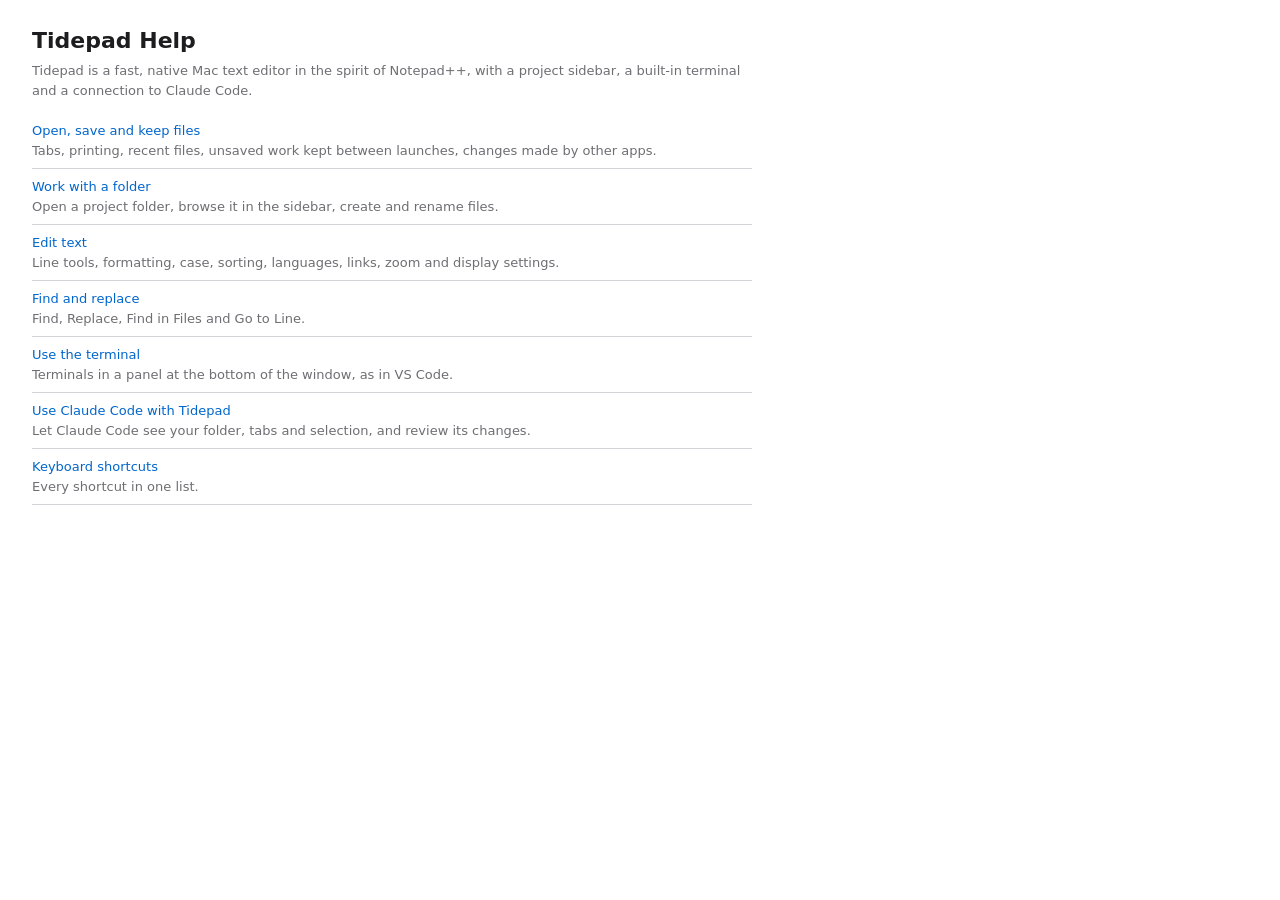
==== Tidepad/Tidepad.help/Contents/Resources/en.lproj/index.html @ 980b91e9 "Add Help, terminal VoiceOver, printing and Notepad++ toolbar and tab bar buttons - Tidepad Help: an " ====
<!DOCTYPE html>
<html lang="en">
<head>
<meta charset="utf-8">
<meta name="AppleTitle" content="Tidepad Help">
<meta name="description" content="Help for Tidepad, a native Mac text editor.">
<title>Tidepad Help</title>
<link rel="stylesheet" href="style.css">
</head>
<body>
<a name="tidepad-help"></a>
<h1>Tidepad Help</h1>
<p class="lead">Tidepad is a fast, native Mac text editor in the spirit of Notepad++, with a project sidebar, a built-in terminal and a connection to Claude Code.</p>
<ul class="topics">
<li><a href="files.html">Open, save and keep files</a><span>Tabs, printing, recent files, unsaved work kept between launches, changes made by other apps.</span></li>
<li><a href="folders.html">Work with a folder</a><span>Open a project folder, browse it in the sidebar, create and rename files.</span></li>
<li><a href="editing.html">Edit text</a><span>Line tools, formatting, case, sorting, languages, links, zoom and display settings.</span></li>
<li><a href="search.html">Find and replace</a><span>Find, Replace, Find in Files and Go to Line.</span></li>
<li><a href="terminal.html">Use the terminal</a><span>Terminals in a panel at the bottom of the window, as in VS Code.</span></li>
<li><a href="claude-code.html">Use Claude Code with Tidepad</a><span>Let Claude Code see your folder, tabs and selection, and review its changes.</span></li>
<li><a href="shortcuts.html">Keyboard shortcuts</a><span>Every shortcut in one list.</span></li>
</ul>
</body>
</html>
---- Tidepad/Tidepad.help/Contents/Resources/en.lproj/style.css ----
:root { color-scheme: light dark; --text: #1d1d1f; --muted: #6e6e73; --line: #d2d2d7; --key-bg: #f5f5f7; --link: #0066cc; }
@media (prefers-color-scheme: dark) { :root { --text: #f5f5f7; --muted: #a1a1a6; --line: #424245; --key-bg: #2c2c2e; --link: #2997ff; } }
body { font: 13px/1.5 -apple-system, system-ui, sans-serif; color: var(--text); margin: 24px 32px; max-width: 720px; }
h1 { font-size: 22px; margin: 0 0 4px; }
h2 { font-size: 16px; margin: 24px 0 6px; }
p.lead { color: var(--muted); margin-top: 0; }
a { color: var(--link); text-decoration: none; }
a:hover { text-decoration: underline; }
ul.topics { list-style: none; padding: 0; }
ul.topics li { padding: 8px 0; border-bottom: 1px solid var(--line); }
ul.topics span { display: block; color: var(--muted); }
kbd { font: 12px ui-monospace, Menlo, monospace; background: var(--key-bg); border: 1px solid var(--line); border-radius: 4px; padding: 0 4px; }
code { font: 12px ui-monospace, Menlo, monospace; }
table { border-collapse: collapse; width: 100%; }
td { padding: 4px 8px 4px 0; border-bottom: 1px solid var(--line); vertical-align: top; }
td:first-child { white-space: nowrap; width: 12em; }
nav { margin-bottom: 16px; font-size: 12px; }
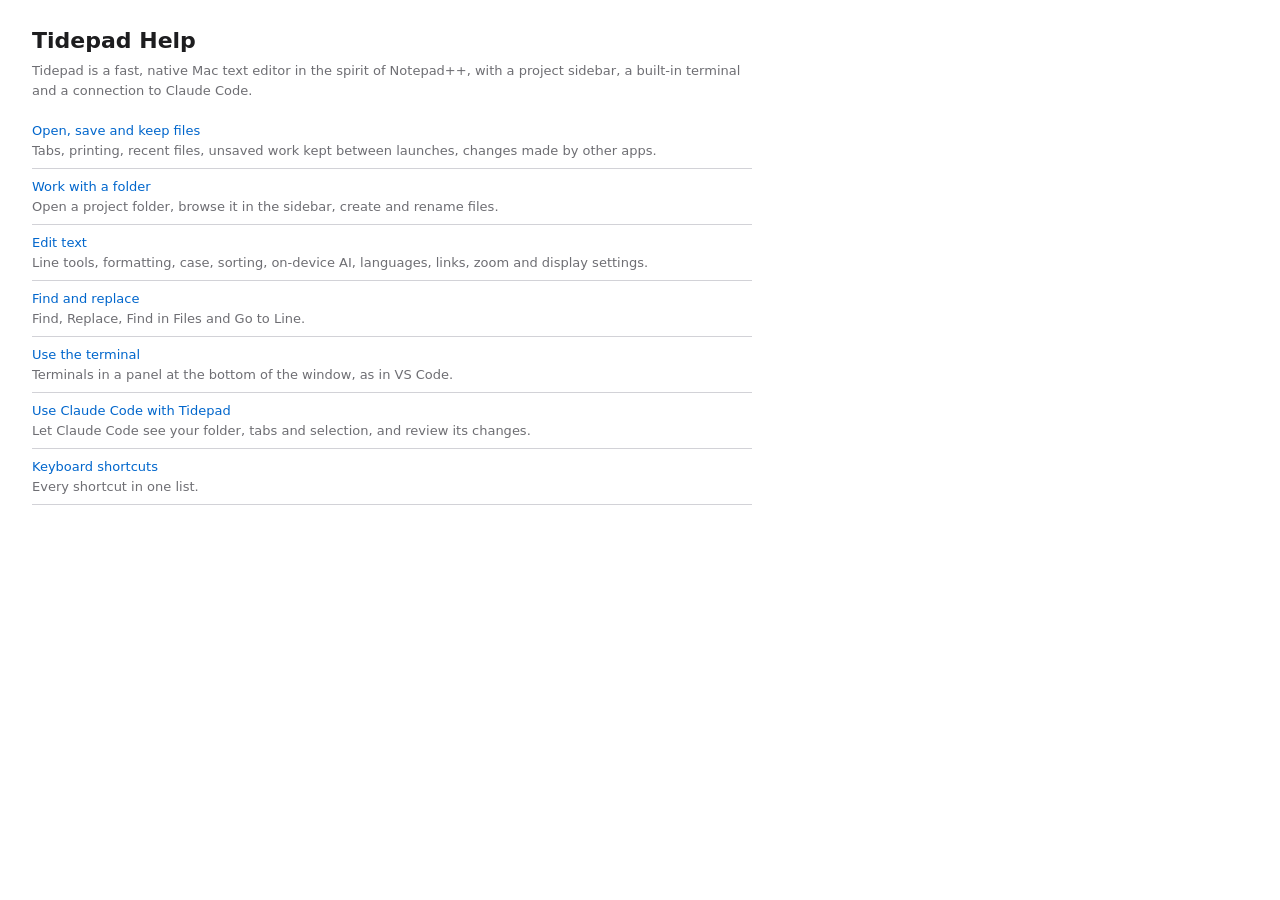
==== commit a130ea47: "On-device AI: Explain, Summarise, Rewrite, Write Regular Expression; Rule no. 2 Tools ▸ On-Device AI" ====
--- a/Tidepad/Tidepad.help/Contents/Resources/en.lproj/index.html
+++ b/Tidepad/Tidepad.help/Contents/Resources/en.lproj/index.html
@@ -14,7 +14,7 @@
 <ul class="topics">
 <li><a href="files.html">Open, save and keep files</a><span>Tabs, printing, recent files, unsaved work kept between launches, changes made by other apps.</span></li>
 <li><a href="folders.html">Work with a folder</a><span>Open a project folder, browse it in the sidebar, create and rename files.</span></li>
-<li><a href="editing.html">Edit text</a><span>Line tools, formatting, case, sorting, languages, links, zoom and display settings.</span></li>
+<li><a href="editing.html">Edit text</a><span>Line tools, formatting, case, sorting, on-device AI, languages, links, zoom and display settings.</span></li>
 <li><a href="search.html">Find and replace</a><span>Find, Replace, Find in Files and Go to Line.</span></li>
 <li><a href="terminal.html">Use the terminal</a><span>Terminals in a panel at the bottom of the window, as in VS Code.</span></li>
 <li><a href="claude-code.html">Use Claude Code with Tidepad</a><span>Let Claude Code see your folder, tabs and selection, and review its changes.</span></li>
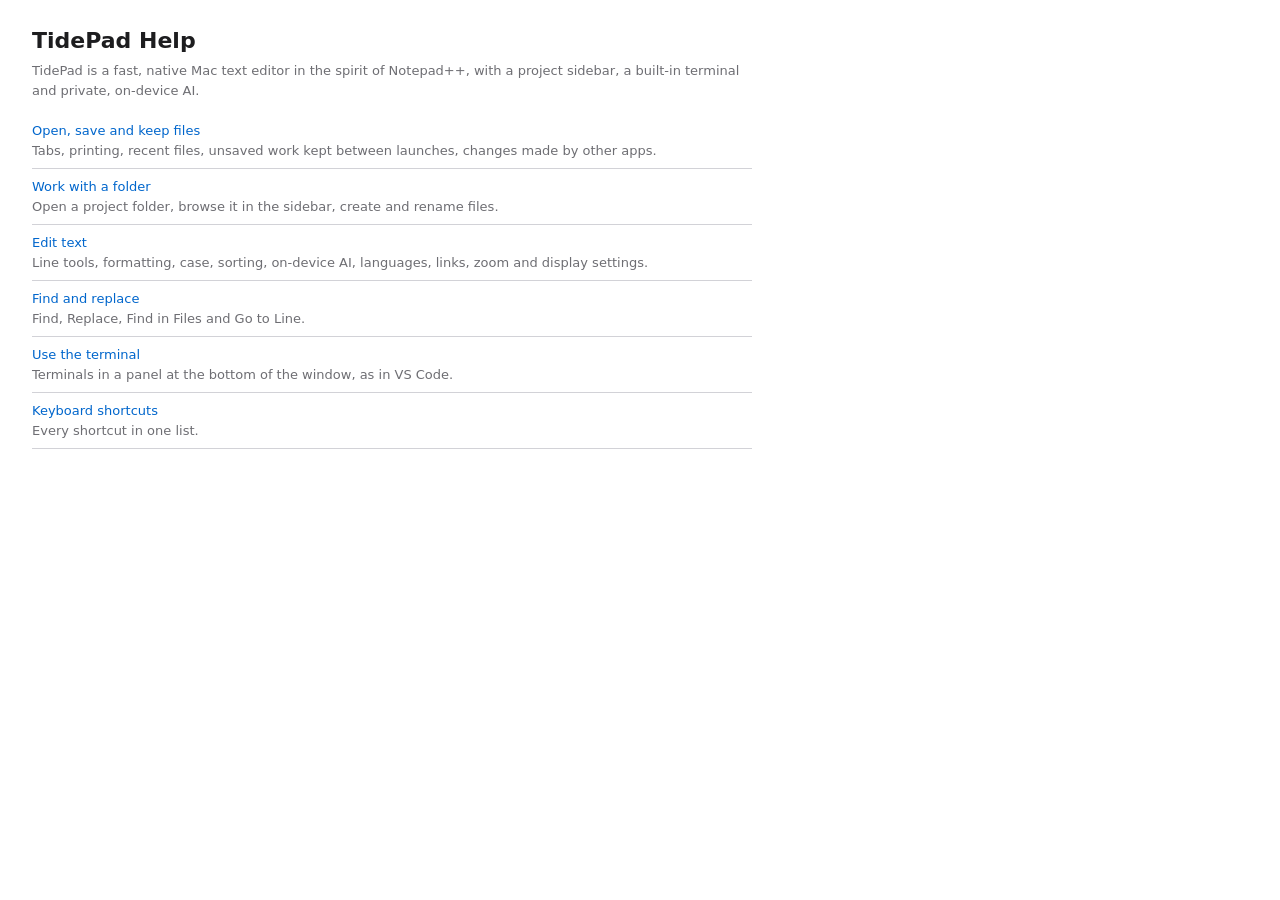
==== commit 79ea81d0: "Remove Claude Code; new About window; the product is called TidePad - Claude Code integration remove" ====
--- a/Tidepad/Tidepad.help/Contents/Resources/en.lproj/index.html
+++ b/Tidepad/Tidepad.help/Contents/Resources/en.lproj/index.html
@@ -2,22 +2,21 @@
 <html lang="en">
 <head>
 <meta charset="utf-8">
-<meta name="AppleTitle" content="Tidepad Help">
-<meta name="description" content="Help for Tidepad, a native Mac text editor.">
-<title>Tidepad Help</title>
+<meta name="AppleTitle" content="TidePad Help">
+<meta name="description" content="Help for TidePad, a native Mac text editor.">
+<title>TidePad Help</title>
 <link rel="stylesheet" href="style.css">
 </head>
 <body>
 <a name="tidepad-help"></a>
-<h1>Tidepad Help</h1>
-<p class="lead">Tidepad is a fast, native Mac text editor in the spirit of Notepad++, with a project sidebar, a built-in terminal and a connection to Claude Code.</p>
+<h1>TidePad Help</h1>
+<p class="lead">TidePad is a fast, native Mac text editor in the spirit of Notepad++, with a project sidebar, a built-in terminal and private, on-device AI.</p>
 <ul class="topics">
 <li><a href="files.html">Open, save and keep files</a><span>Tabs, printing, recent files, unsaved work kept between launches, changes made by other apps.</span></li>
 <li><a href="folders.html">Work with a folder</a><span>Open a project folder, browse it in the sidebar, create and rename files.</span></li>
 <li><a href="editing.html">Edit text</a><span>Line tools, formatting, case, sorting, on-device AI, languages, links, zoom and display settings.</span></li>
 <li><a href="search.html">Find and replace</a><span>Find, Replace, Find in Files and Go to Line.</span></li>
 <li><a href="terminal.html">Use the terminal</a><span>Terminals in a panel at the bottom of the window, as in VS Code.</span></li>
-<li><a href="claude-code.html">Use Claude Code with Tidepad</a><span>Let Claude Code see your folder, tabs and selection, and review its changes.</span></li>
 <li><a href="shortcuts.html">Keyboard shortcuts</a><span>Every shortcut in one list.</span></li>
 </ul>
 </body>
